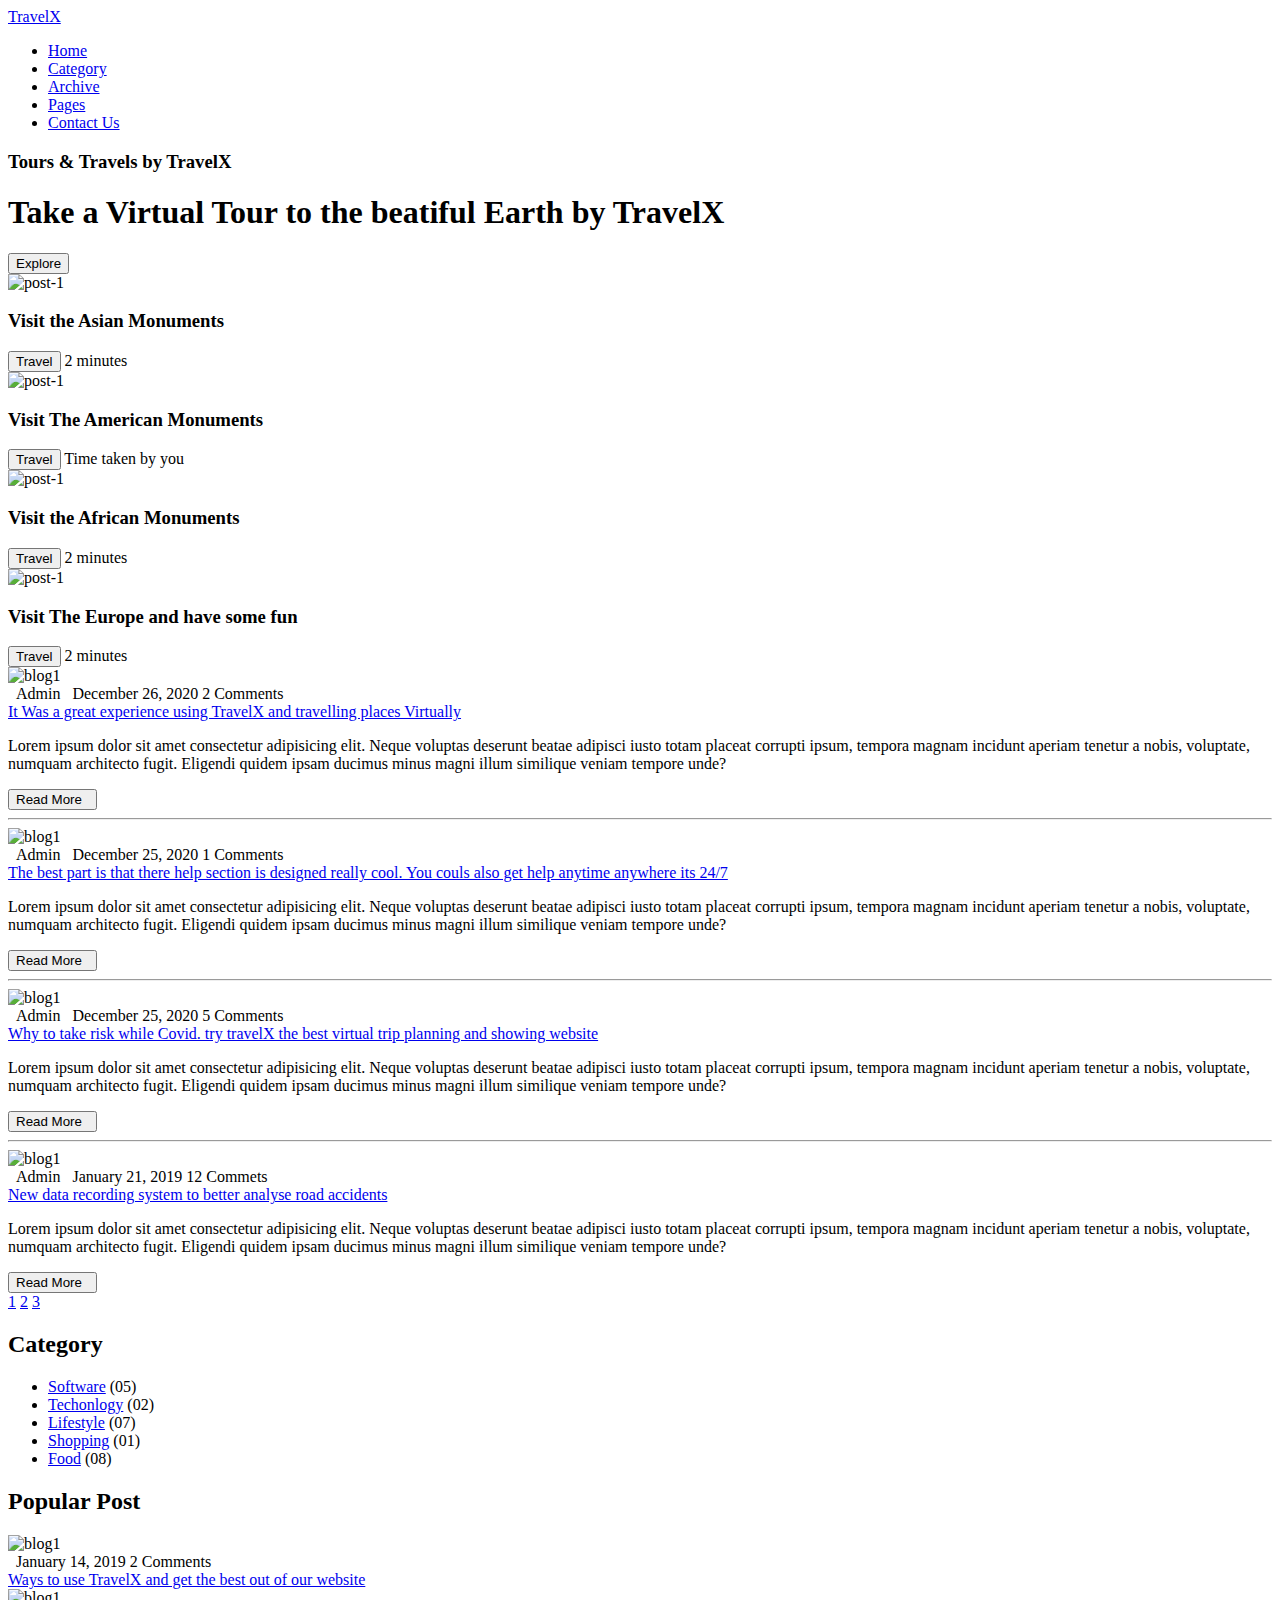
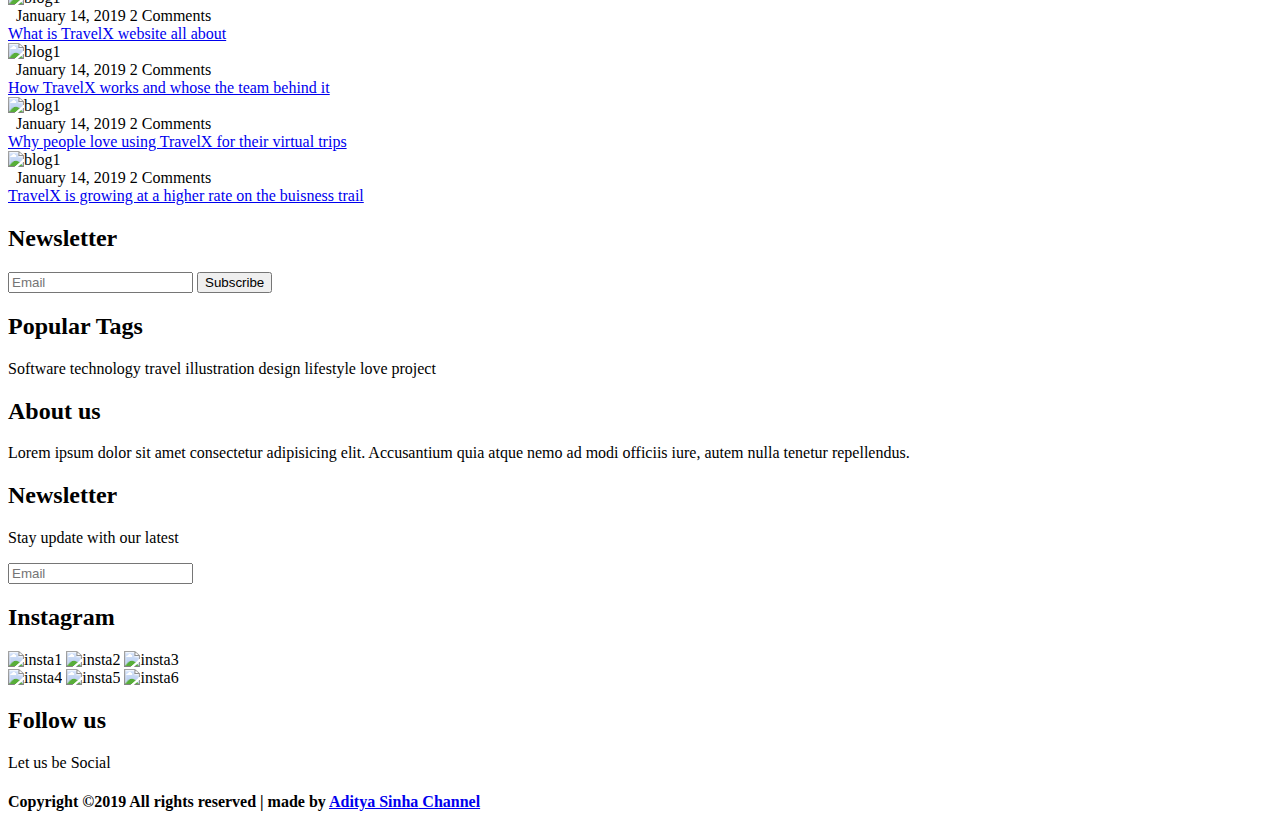
==== The Main Website Code/Index.html @ e34a30a0 "Add files via upload" ====
<!DOCTYPE html>
<html lang="en">

<head>
    <meta charset="UTF-8">
    <meta name="viewport" content="width=device-width, initial-scale=1.0">
    <meta http-equiv="X-UA-Compatible" content="ie=edge">
    <title>Blooger</title>

    <!-- Font Awesome Icons -->
    <link rel="stylesheet" href="./css/all.css">


    <!-- --------- Owl-Carousel ------------------->
    <link rel="stylesheet" href="./css/owl.carousel.min.css">
    <link rel="stylesheet" href="./css/owl.theme.default.min.css">

    <!-- ------------ AOS Library ------------------------- -->
    <link rel="stylesheet" href="./css/aos.css">

    <!-- Custom Style   -->
    <link rel="stylesheet" href="./css/Style.css">

    <link href="https://fonts.googleapis.com/css?family=Lato:100,100i,300,300i,400,400i,700,700i,900,900i"
        rel="stylesheet">

</head>

<body>

    <!-- ----------------------------  Navigation ---------------------------------------------- -->

    <nav class="nav">
        <div class="nav-menu flex-row">
            <div class="nav-brand">
                <a href="#" class="text-gray">TravelX</a>
            </div>
            <div class="toggle-collapse">
                <div class="toggle-icons">
                    <i class="fas fa-bars"></i>
                </div>
            </div>
            <div>
                <ul class="nav-items">
                    <li class="nav-link">
                        <a href="#">Home</a>
                    </li>
                    <li class="nav-link">
                        <a href="#">Category</a>
                    </li>
                    <li class="nav-link">
                        <a href="#">Archive</a>
                    </li>
                    <li class="nav-link">
                        <a href="#">Pages</a>
                    </li>
                    <li class="nav-link">
                        <a href="#">Contact Us</a>
                    </li>
                </ul>
            </div>
            <div class="social text-gray">
                <a href="#"><i class="fab fa-facebook-f"></i></a>
                <a href="https://www.instagram.com/aditya_sinha0308/"><i class="fab fa-instagram"></i></a>
                <a href="https://twitter.com/AdityaS58421592"><i class="fab fa-twitter"></i></a>
                <a href="https://www.youtube.com/channel/UCzC9aDZTnLeh2zcuNxh9aSA?view_as=subscriber"><i
                        class="fab fa-youtube"></i></a>
            </div>
        </div>
    </nav>

    <!-- ------------x---------------  Navigation --------------------------x------------------- -->

    <!----------------------------- Main Site Section ------------------------------>

    <main>

        <!------------------------ Site Title ---------------------->

        <section class="site-title">
            <div class="site-background" data-aos="fade-up" data-aos-delay="100">
                <h3>Tours & Travels by TravelX</h3>
                <h1>Take a Virtual Tour to the beatiful Earth by TravelX</h1>
                <button class="btn">Explore</button>
            </div>
        </section>

        <!------------x----------- Site Title ----------x----------->

        <!-- --------------------- Blog Carousel ----------------- -->

        <section>
            <div class="blog">
                <div class="container">
                    <div class="owl-carousel owl-theme blog-post">
                        <div class="blog-content" data-aos="fade-right" data-aos-delay="200">
                            <img src="./assets/bg-1-.png" alt="post-1">
                            <div class="blog-title">
                                <h3>Visit the Asian Monuments</h3>
                                <button class="btn btn-blog">Travel</button>
                                <span>2 minutes</span>
                            </div>
                        </div>
                        <div class="blog-content" data-aos="fade-in" data-aos-delay="200">
                            <img src="./assets/statue.jpg" alt="post-1">
                            <div class="blog-title">
                                <h3>Visit The American Monuments</h3>
                                <button class="btn btn-blog">Travel</button>
                                <span>Time taken by you</span>
                            </div>
                        </div>
                        <div class="blog-content" data-aos="fade-left" data-aos-delay="200">
                            <img src="./assets/shutterstock_654844426.jpg" alt="post-1">
                            <div class="blog-title">
                                <h3>Visit the African Monuments</h3>
                                <button class="btn btn-blog">Travel</button>
                                <span>2 minutes</span>
                            </div>
                        </div>
                        <div class="blog-content" data-aos="fade-right" data-aos-delay="200">
                            <img src="./assets/Blog-post/post-5.png" alt="post-1">
                            <div class="blog-title">
                                <h3>Visit The Europe and have some fun</h3>
                                <button class="btn btn-blog">Travel</button>
                                <span>2 minutes</span>
                            </div>
                        </div>
                    </div>
                    <div class="owl-navigation">
                        <span class="owl-nav-prev"><i class="fas fa-long-arrow-alt-left"></i></span>
                        <span class="owl-nav-next"><i class="fas fa-long-arrow-alt-right"></i></span>
                    </div>
                </div>
            </div>
        </section>


        <div class="alan-btn">
            <script type="text/javascript" src="https://studio.alan.app/web/lib/alan_lib.js"></script>
            <script>
                var alanBtnInstance = alanBtn({
                    key: "6edb77222a2342c2bd0f7773d786d39a2e956eca572e1d8b807a3e2338fdd0dc/stage",
                    onCommand: function (commandData) {
                        if (commandData.command === "go:back") {
                            //call client code that will react on the received command
                        }
                    },
                    rootEl: document.getElementById("alan-btn"),
                });
            </script>
        </div>

        <!-- ----------x---------- Blog Carousel --------x-------- -->

        <!-- ---------------------- Site Content -------------------------->

        <section class="container">
            <div class="site-content">
                <div class="posts">
                    <div class="post-content" data-aos="zoom-in" data-aos-delay="200">
                        <div class="post-image">
                            <div>
                                <img src="./assets/Blog-post/blog1.png" class="img" alt="blog1">
                            </div>
                            <div class="post-info flex-row">
                                <span><i class="fas fa-user text-gray"></i>&nbsp;&nbsp;Admin</span>
                                <span><i class="fas fa-calendar-alt text-gray"></i>&nbsp;&nbsp;December 26, 2020</span>
                                <span>2 Comments</span>
                            </div>
                        </div>
                        <div class="post-title">
                            <a href="#">It Was a great experience using TravelX and travelling places Virtually
                            </a>
                            <p>Lorem ipsum dolor sit amet consectetur adipisicing elit. Neque voluptas deserunt beatae
                                adipisci iusto totam placeat corrupti ipsum, tempora magnam incidunt aperiam tenetur a
                                nobis, voluptate, numquam architecto fugit. Eligendi quidem ipsam ducimus minus magni
                                illum similique veniam tempore unde?
                            </p>
                            <button class="btn post-btn">Read More &nbsp; <i class="fas fa-arrow-right"></i></button>
                        </div>
                    </div>
                    <hr>
                    <div class="post-content" data-aos="zoom-in" data-aos-delay="200">
                        <div class="post-image">
                            <div>
                                <img src="./assets/Blog-post/blog2.png" class="img" alt="blog1">
                            </div>
                            <div class="post-info flex-row">
                                <span><i class="fas fa-user text-gray"></i>&nbsp;&nbsp;Admin</span>
                                <span><i class="fas fa-calendar-alt text-gray"></i>&nbsp;&nbsp;December 25, 2020</span>
                                <span>1 Comments</span>
                            </div>
                        </div>
                        <div class="post-title">
                            <a href="#">The best part is that there help section is designed really cool. You couls also
                                get help anytime anywhere its 24/7</a>
                            <p>Lorem ipsum dolor sit amet consectetur adipisicing elit. Neque voluptas deserunt beatae
                                adipisci iusto totam placeat corrupti ipsum, tempora magnam incidunt aperiam tenetur a
                                nobis, voluptate, numquam architecto fugit. Eligendi quidem ipsam ducimus minus magni
                                illum similique veniam tempore unde?
                            </p>
                            <button class="btn post-btn">Read More &nbsp; <i class="fas fa-arrow-right"></i></button>
                        </div>
                    </div>
                    <hr>
                    <div class="post-content" data-aos="zoom-in" data-aos-delay="200">
                        <div class="post-image">
                            <div>
                                <img src="./assets/Blog-post/blog3.png" class="img" alt="blog1">
                            </div>
                            <div class="post-info flex-row">
                                <span><i class="fas fa-user text-gray"></i>&nbsp;&nbsp;Admin</span>
                                <span><i class="fas fa-calendar-alt text-gray"></i>&nbsp;&nbsp;December 25, 2020</span>
                                <span>5 Comments</span>
                            </div>
                        </div>
                        <div class="post-title">
                            <a href="#">Why to take risk while Covid. try travelX the best virtual trip planning and
                                showing website</a>
                            <p>Lorem ipsum dolor sit amet consectetur adipisicing elit. Neque voluptas deserunt beatae
                                adipisci iusto totam placeat corrupti ipsum, tempora magnam incidunt aperiam tenetur a
                                nobis, voluptate, numquam architecto fugit. Eligendi quidem ipsam ducimus minus magni
                                illum similique veniam tempore unde?
                            </p>
                            <button class="btn post-btn">Read More &nbsp; <i class="fas fa-arrow-right"></i></button>
                        </div>
                    </div>
                    <hr>
                    <div class="post-content" data-aos="zoom-in" data-aos-delay="200">
                        <div class="post-image">
                            <div>
                                <img src="./assets/Blog-post/blog4.png" class="img" alt="blog1">
                            </div>
                            <div class="post-info flex-row">
                                <span><i class="fas fa-user text-gray"></i>&nbsp;&nbsp;Admin</span>
                                <span><i class="fas fa-calendar-alt text-gray"></i>&nbsp;&nbsp;January 21, 2019</span>
                                <span>12 Commets</span>
                            </div>
                        </div>
                        <div class="post-title">
                            <a href="#">New data recording system to better analyse road accidents</a>
                            <p>Lorem ipsum dolor sit amet consectetur adipisicing elit. Neque voluptas deserunt beatae
                                adipisci iusto totam placeat corrupti ipsum, tempora magnam incidunt aperiam tenetur a
                                nobis, voluptate, numquam architecto fugit. Eligendi quidem ipsam ducimus minus magni
                                illum similique veniam tempore unde?
                            </p>
                            <button class="btn post-btn">Read More &nbsp; <i class="fas fa-arrow-right"></i></button>
                        </div>
                    </div>
                    <div class="pagination flex-row">
                        <a href="#"><i class="fas fa-chevron-left"></i></a>
                        <a href="#" class="pages">1</a>
                        <a href="#" class="pages">2</a>
                        <a href="#" class="pages">3</a>
                        <a href="#"><i class="fas fa-chevron-right"></i></a>
                    </div>
                </div>
                <aside class="sidebar">
                    <div class="category">
                        <h2>Category</h2>
                        <ul class="category-list">
                            <li class="list-items" data-aos="fade-left" data-aos-delay="100">
                                <a href="#">Software</a>
                                <span>(05)</span>
                            </li>
                            <li class="list-items" data-aos="fade-left" data-aos-delay="200">
                                <a href="#">Techonlogy</a>
                                <span>(02)</span>
                            </li>
                            <li class="list-items" data-aos="fade-left" data-aos-delay="300">
                                <a href="#">Lifestyle</a>
                                <span>(07)</span>
                            </li>
                            <li class="list-items" data-aos="fade-left" data-aos-delay="400">
                                <a href="#">Shopping</a>
                                <span>(01)</span>
                            </li>
                            <li class="list-items" data-aos="fade-left" data-aos-delay="500">
                                <a href="#">Food</a>
                                <span>(08)</span>
                            </li>
                        </ul>
                    </div>
                    <div class="popular-post">
                        <h2>Popular Post</h2>
                        <div class="post-content" data-aos="flip-up" data-aos-delay="200">
                            <div class="post-image">
                                <div>
                                    <img src="./assets/image.jpg" class="img" alt="blog1">
                                </div>
                                <div class="post-info flex-row">
                                    <span><i class="fas fa-calendar-alt text-gray"></i>&nbsp;&nbsp;January 14,
                                        2019</span>
                                    <span>2 Comments</span>
                                </div>
                            </div>
                            <div class="post-title">
                                <a href="#">Ways to use TravelX and get the best out of our website</a>
                            </div>
                        </div>
                        <div class="post-content" data-aos="flip-up" data-aos-delay="300">
                            <div class="post-image">
                                <div>
                                    <img src="./assets/popular-post/m-blog-2.jpg" class="img" alt="blog1">
                                </div>
                                <div class="post-info flex-row">
                                    <span><i class="fas fa-calendar-alt text-gray"></i>&nbsp;&nbsp;January 14,
                                        2019</span>
                                    <span>2 Comments</span>
                                </div>
                            </div>
                            <div class="post-title">
                                <a href="#">What is TravelX website all about</a>
                            </div>
                        </div>
                        <div class="post-content" data-aos="flip-up" data-aos-delay="400">
                            <div class="post-image">
                                <div>
                                    <img src="./assets/teamwork-quotes.png" class="img" alt="blog1">
                                </div>
                                <div class="post-info flex-row">
                                    <span><i class="fas fa-calendar-alt text-gray"></i>&nbsp;&nbsp;January 14,
                                        2019</span>
                                    <span>2 Comments</span>
                                </div>
                            </div>
                            <div class="post-title">
                                <a href="#">How TravelX works and whose the team behind it</a>
                            </div>
                        </div>
                        <div class="post-content" data-aos="flip-up" data-aos-delay="500">
                            <div class="post-image">
                                <div>
                                    <img src="./assets/popular-post/m-blog-4.jpg" class="img" alt="blog1">
                                </div>
                                <div class="post-info flex-row">
                                    <span><i class="fas fa-calendar-alt text-gray"></i>&nbsp;&nbsp;January 14,
                                        2019</span>
                                    <span>2 Comments</span>
                                </div>
                            </div>
                            <div class="post-title">
                                <a href="#">Why people love using TravelX for their virtual trips</a>
                            </div>
                        </div>
                        <div class="post-content" data-aos="flip-up" data-aos-delay="600">
                            <div class="post-image">
                                <div>
                                    <img src="./assets/depositphotos_110753918-stock-illustration-market-business-concept-banner.jpg"
                                        class="img" alt="blog1">
                                </div>
                                <div class="post-info flex-row">
                                    <span><i class="fas fa-calendar-alt text-gray"></i>&nbsp;&nbsp;January 14,
                                        2019</span>
                                    <span>2 Comments</span>
                                </div>
                            </div>
                            <div class="post-title">
                                <a href="#">TravelX is growing at a higher rate on the buisness trail</a>
                            </div>
                        </div>
                    </div>
                    <div class="newsletter" data-aos="fade-up" data-aos-delay="300">
                        <h2>Newsletter</h2>
                        <div class="form-element">
                            <input type="text" class="input-element" placeholder="Email">
                            <button class="btn form-btn">Subscribe</button>
                        </div>
                    </div>
                    <div class="popular-tags">
                        <h2>Popular Tags</h2>
                        <div class="tags flex-row">
                            <span class="tag" data-aos="flip-up" data-aos-delay="100">Software</span>
                            <span class="tag" data-aos="flip-up" data-aos-delay="200">technology</span>
                            <span class="tag" data-aos="flip-up" data-aos-delay="300">travel</span>
                            <span class="tag" data-aos="flip-up" data-aos-delay="400">illustration</span>
                            <span class="tag" data-aos="flip-up" data-aos-delay="500">design</span>
                            <span class="tag" data-aos="flip-up" data-aos-delay="600">lifestyle</span>
                            <span class="tag" data-aos="flip-up" data-aos-delay="700">love</span>
                            <span class="tag" data-aos="flip-up" data-aos-delay="800">project</span>
                        </div>
                    </div>
                </aside>
            </div>

            <script>(function (w, d) { w.CollectId = "5fc4dc2486ce3e78027d1c67"; var h = d.head || d.getElementsByTagName("head")[0]; var s = d.createElement("script"); s.setAttribute("type", "text/javascript"); s.async = true; s.setAttribute("src", "https://collectcdn.com/launcher.js"); h.appendChild(s); })(window, document);</script>
        </section>

        <!-- -----------x---------- Site Content -------------x------------>

    </main>

    <!---------------x------------- Main Site Section ---------------x-------------->


    <!-- --------------------------- Footer ---------------------------------------- -->

    <footer class="footer">
        <div class="container">
            <div class="about-us" data-aos="fade-right" data-aos-delay="200">
                <h2>About us</h2>
                <p>Lorem ipsum dolor sit amet consectetur adipisicing elit. Accusantium quia atque nemo ad modi officiis
                    iure, autem nulla tenetur repellendus.</p>
            </div>
            <div class="newsletter" data-aos="fade-right" data-aos-delay="200">
                <h2>Newsletter</h2>
                <p>Stay update with our latest</p>
                <div class="form-element">
                    <input type="text" placeholder="Email"><span><i class="fas fa-chevron-right"></i></span>
                </div>
            </div>
            <div class="instagram" data-aos="fade-left" data-aos-delay="200">
                <h2>Instagram</h2>
                <div class="flex-row">
                    <img src="./assets/instagram/thumb-card3.png" alt="insta1">
                    <img src="./assets/instagram/thumb-card4.png" alt="insta2">
                    <img src="./assets/instagram/thumb-card5.png" alt="insta3">
                </div>
                <div class="flex-row">
                    <img src="./assets/instagram/thumb-card6.png" alt="insta4">
                    <img src="./assets/instagram/thumb-card7.png" alt="insta5">
                    <img src="./assets/instagram/thumb-card8.png" alt="insta6">
                </div>
            </div>
            <div class="follow" data-aos="fade-left" data-aos-delay="200">
                <h2>Follow us</h2>
                <p>Let us be Social</p>
                <div>
                    <i class="fab fa-facebook-f"></i>
                    <i class="fab fa-twitter"></i>
                    <i class="fab fa-instagram"></i>
                    <i class="fab fa-youtube"></i>
                </div>
            </div>
        </div>
        <div class="rights flex-row">
            <h4 class="text-gray">
                Copyright ©2019 All rights reserved | made by
                <a href="www.youtube.com/c/dailytuition" target="_black">Aditya Sinha<i class="fab fa-youtube"></i>
                    Channel</a>
            </h4>
        </div>
        <div class="move-up">
            <span><i class="fas fa-arrow-circle-up fa-2x"></i></span>
        </div>
    </footer>

    <!-- -------------x------------- Footer --------------------x------------------- -->

    <!-- Jquery Library file -->
    <script src="./js/Jquery3.4.1.min.js"></script>

    <!-- --------- Owl-Carousel js ------------------->
    <script src="./js/owl.carousel.min.js"></script>

    <!-- ------------ AOS js Library  ------------------------- -->
    <script src="./js/aos.js"></script>

    <!-- Custom Javascript file -->
    <script src="./js/main.js"></script>
</body>

</html>
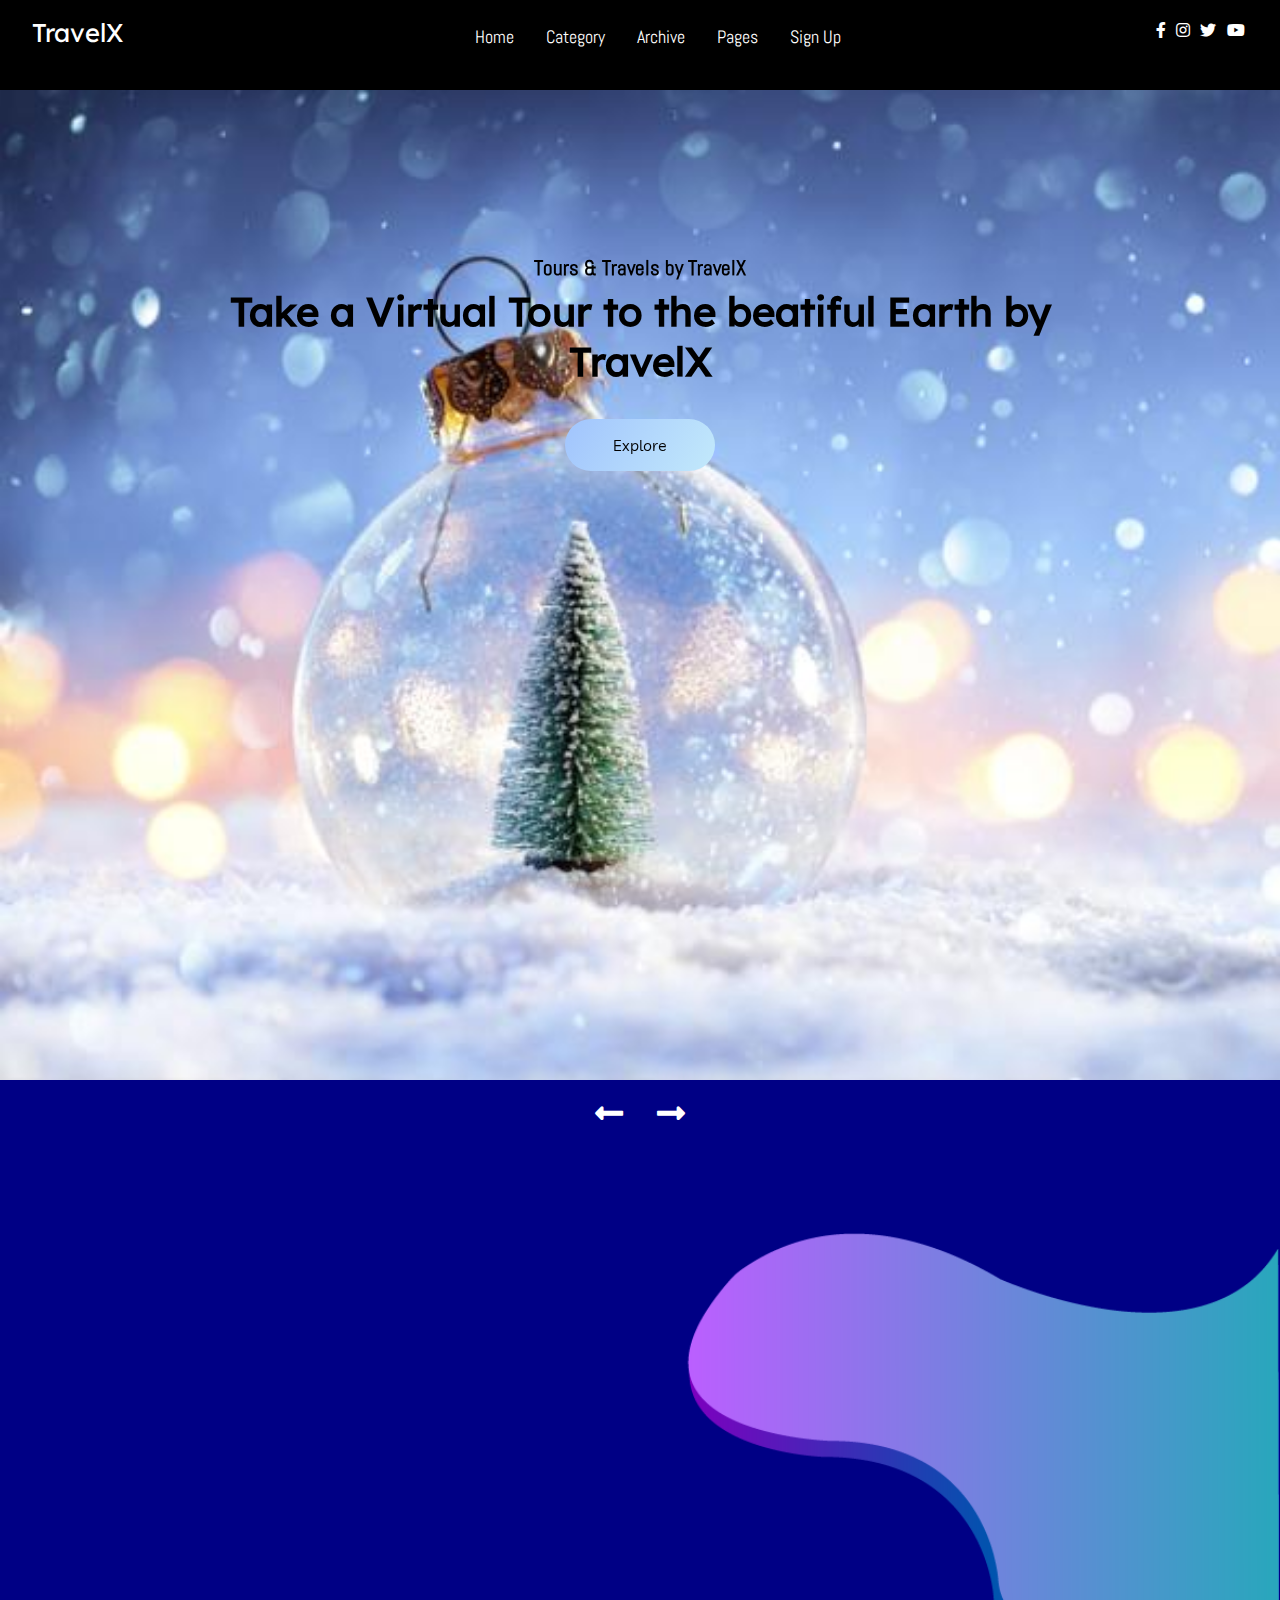
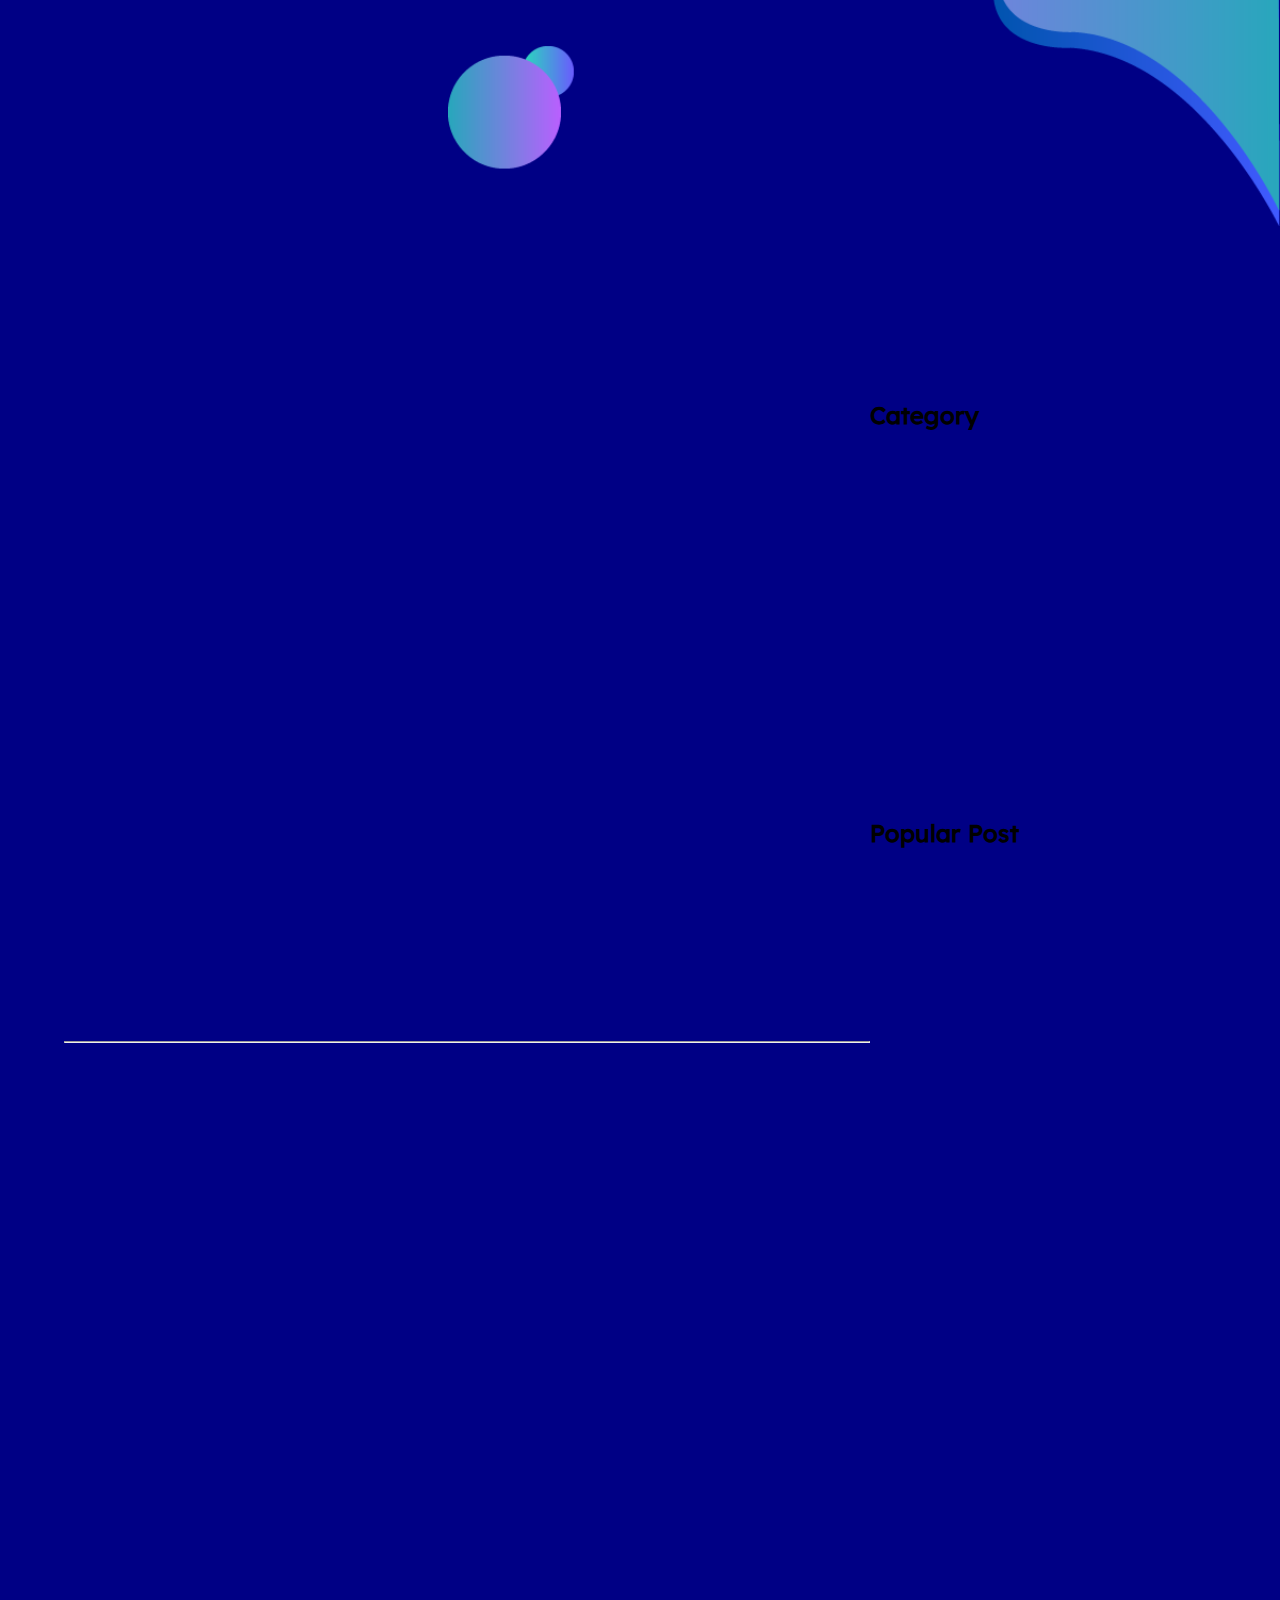
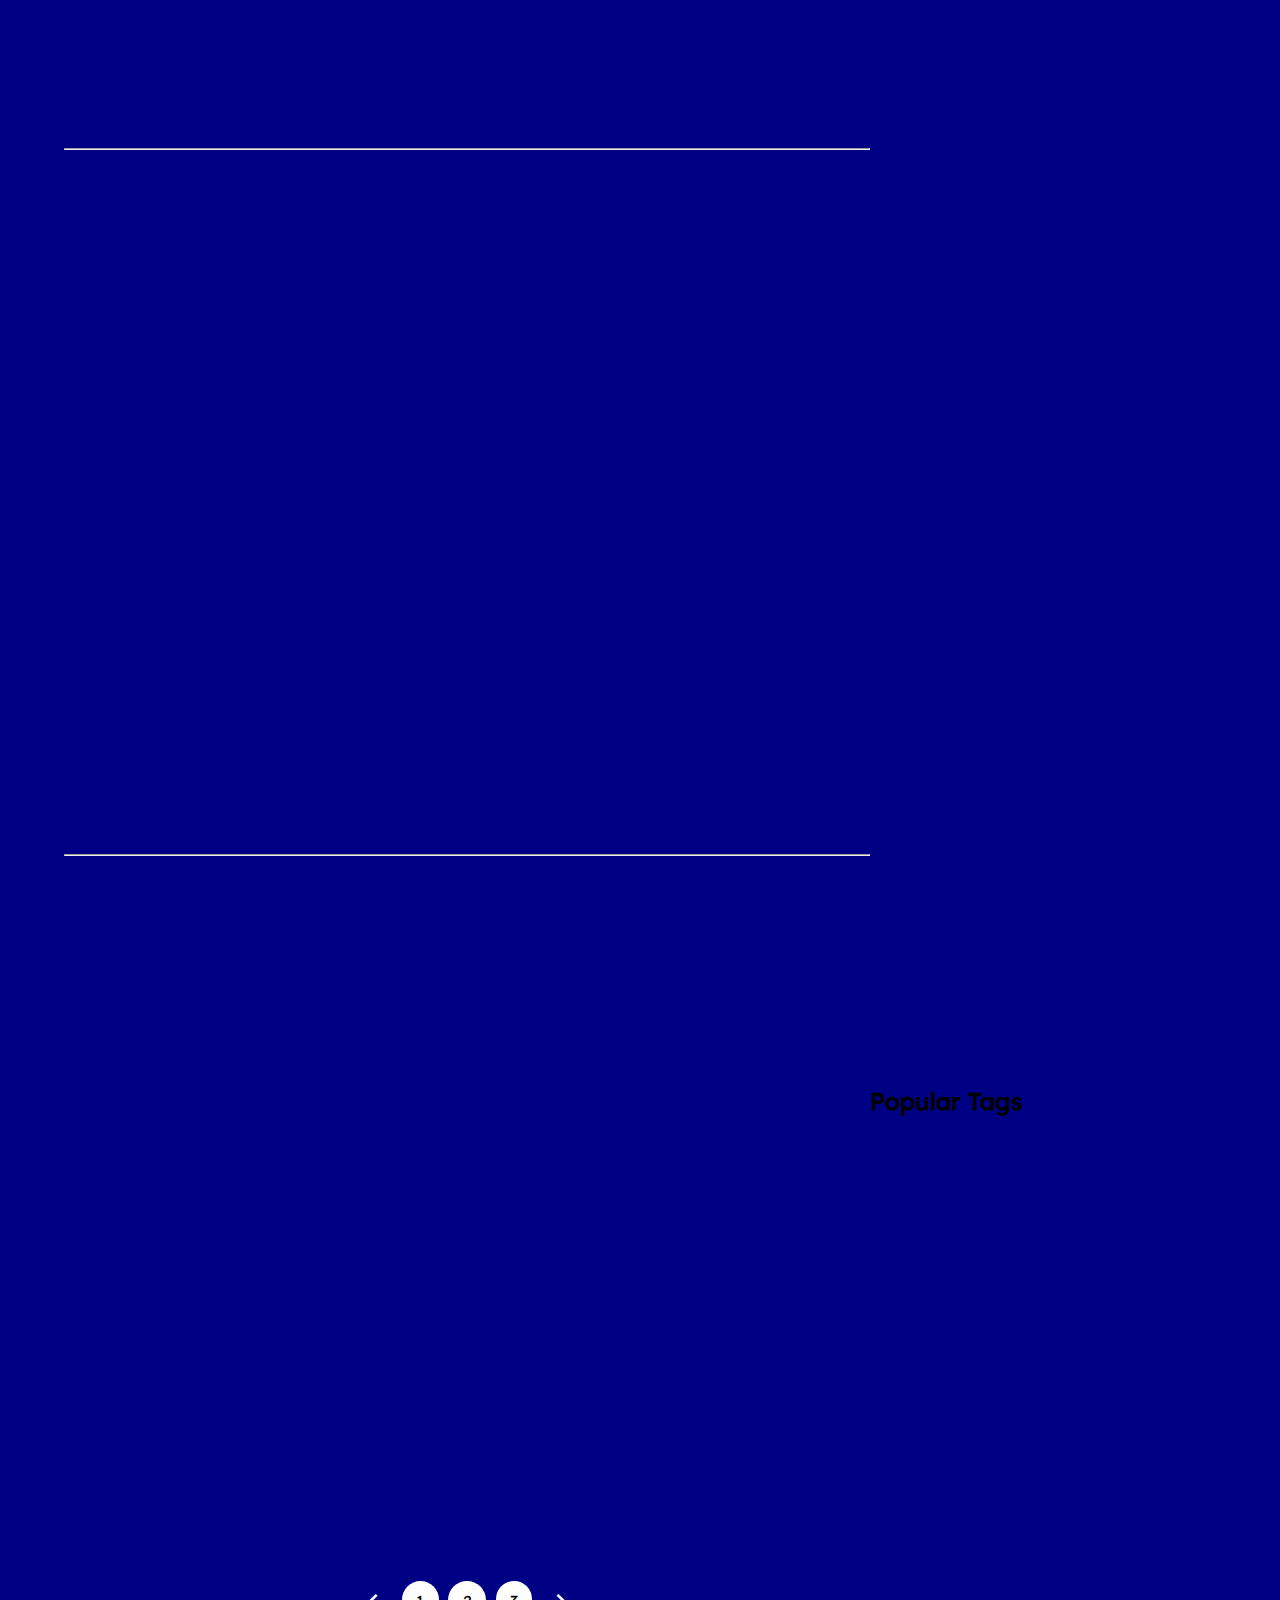
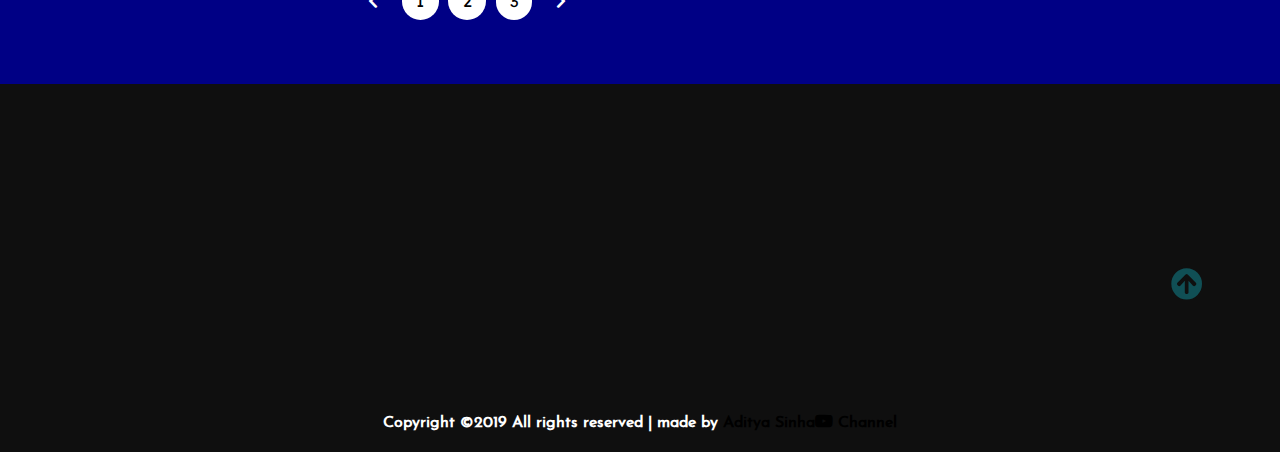
==== commit a681246a: "Add files via upload" ====
--- a/The Main Website Code/Index.html
+++ b/The Main Website Code/Index.html
@@ -55,7 +55,7 @@
                         <a href="#">Pages</a>
                     </li>
                     <li class="nav-link">
-                        <a href="#">Contact Us</a>
+                        <a href="https://travel-x-signup.netlify.app">Sign Up</a>
                     </li>
                 </ul>
             </div>
@@ -80,7 +80,7 @@
         <section class="site-title">
             <div class="site-background" data-aos="fade-up" data-aos-delay="100">
                 <h3>Tours & Travels by TravelX</h3>
-                <h1>Take a Virtual Tour to the beatiful Earth by TravelX</h1>
+                <h1>Take a Virtual Tour to the beatiful Earth by </br>TravelX</h1>
                 <button class="btn">Explore</button>
             </div>
         </section>
@@ -97,7 +97,8 @@
                             <img src="./assets/bg-1-.png" alt="post-1">
                             <div class="blog-title">
                                 <h3>Visit the Asian Monuments</h3>
-                                <button class="btn btn-blog">Travel</button>
+                                <button class="btn btn-blog"><a
+                                        href="https://poly.google.com/view/2pD-i5zhebx">Travel</a></button>
                                 <span>2 minutes</span>
                             </div>
                         </div>
@@ -105,7 +106,8 @@
                             <img src="./assets/statue.jpg" alt="post-1">
                             <div class="blog-title">
                                 <h3>Visit The American Monuments</h3>
-                                <button class="btn btn-blog">Travel</button>
+                                <button class="btn btn-blog"><a
+                                        href="https://poly.google.com/view/bYJhMZmuSsC">Travel</a></button>
                                 <span>Time taken by you</span>
                             </div>
                         </div>
@@ -113,7 +115,8 @@
                             <img src="./assets/shutterstock_654844426.jpg" alt="post-1">
                             <div class="blog-title">
                                 <h3>Visit the African Monuments</h3>
-                                <button class="btn btn-blog">Travel</button>
+                                <button class="btn btn-blog"><a
+                                        href="https://poly.google.com/view/0iZJJH2TfVP">Travel</a></button>
                                 <span>2 minutes</span>
                             </div>
                         </div>
@@ -121,7 +124,8 @@
                             <img src="./assets/Blog-post/post-5.png" alt="post-1">
                             <div class="blog-title">
                                 <h3>Visit The Europe and have some fun</h3>
-                                <button class="btn btn-blog">Travel</button>
+                                <button class="btn btn-blog"><a
+                                        href="https://poly.google.com/view/bdhfH59jOAS">Travel</a></button>
                                 <span>2 minutes</span>
                             </div>
                         </div>
--- a/The Main Website Code/css/Style.css
+++ b/The Main Website Code/css/Style.css
@@ -0,0 +1,584 @@
+
+@import url('../css/fonts.css');
+
+
+html, body{
+    margin: 0%;
+    box-sizing: border-box;
+    overflow-x: hidden;
+    background-image: ;
+    background-color: rgb(0, 0, 133);
+     
+}
+
+:root{
+
+    /*      Theme colors        */
+    --text-gray: #fff;
+    --text-light : whitesmoke;
+    --bg-color: #0f0f0f;
+    --white: black;
+    --midnight: #104f55;
+
+    /* gradient color   */
+    --sky: linear-gradient(120deg, #a1c4fd 0%, #c2e9fb 100%);
+
+    /*      theme font-family   */
+    --Abel: 'Abel', cursive;
+    --Anton: 'Anton', cursive;
+    --Josefin : 'Josefin', cursive;
+    --Lexend: 'Lexend', cursive;
+    --Livvic : 'Livvic', cursive;
+}
+
+
+/* ---------------- Global Classes ---------------*/
+
+a{
+    text-decoration: none;
+    color: var(--text-gray);
+}
+
+.flex-row{
+    display: flex;
+    flex-direction: row;    
+    flex-wrap: wrap;
+}
+
+ul{
+    list-style-type: none;
+}
+
+h1{
+    font-family: var(--Lexend);
+    font-size: 2.5rem;
+}
+
+h2{
+    font-family: var(--Lexend);
+}
+
+h3{
+    font-family: var(--Abel);
+    font-size: 1.3rem;
+}
+
+button.btn{
+    border: none;
+    border-radius: 2rem;
+    padding: 1rem 3rem;
+    font-size: 1rem;
+    font-family: var(--Livvic);
+    cursor: pointer;
+}
+
+span{
+    font-family: var(--Abel);
+}
+
+.container{
+    margin: 0 5vw;
+}
+
+.text-gray{
+    color: var(--text-gray);
+}
+
+p{
+    font-family: var(--Lexend);
+    color: var(--text-light);
+}
+
+/* ------x------- Global Classes -------x-------*/
+
+/* --------------- navbar ----------------- */
+
+.nav{
+    background: black;
+    padding: 0 2rem;
+    height: 0rem;
+    min-height: 10vh;
+    overflow: hidden;
+    transition: height 1s ease-in-out;
+}
+
+.nav .nav-menu{    
+    justify-content: space-between;
+}
+
+.nav .toggle-collapse{
+    position: absolute;
+    top: 0%;
+    width: 90%;
+    cursor: pointer;
+    display: none;
+}
+
+.nav .toggle-collapse .toggle-icons{
+    display: flex;
+    justify-content: flex-end;
+    padding: 1.7rem 0;
+}
+
+.nav .toggle-collapse .toggle-icons i{
+    font-size: 1.4rem;
+    color: var(--text-gray);
+}
+
+.collapse{
+    height: 30rem;
+}
+
+.nav .nav-items{
+    display: flex;
+    margin: 0;
+}
+
+.nav .nav-items .nav-link{
+    padding: 1.6rem 1rem;
+    font-size: 1.1rem;
+    position: relative;
+    font-family: var(--Abel);
+    font-size: 1.1rem;
+}
+
+.nav .nav-items .nav-link:hover{
+    background-color: var(--midnight);
+}
+
+.nav .nav-items .nav-link:hover a{
+    color: var(--white);
+}
+
+.nav .nav-brand a{
+    font-size: 1.6rem;
+    padding: 1rem 0;
+    display: block;
+    font-family: var(--Lexend);
+    font-size: 1.6rem;
+}
+
+.nav .social{
+    padding: 1.4rem 0
+}
+
+.nav .social i{
+    padding: 0 .2rem;
+}
+
+.nav .social i:hover{
+    color: #a1c4cf;
+}
+
+/* -------x------- navbar ---------x------- */
+
+
+/* ----------------- Main Content----------- */
+
+/* --------------- Site title ---------------- */
+main .site-title{
+    background: url('../assets/christmas.jpg');
+    background-size: cover;
+    height: 110vh;
+    display: flex;
+    justify-content: center;
+}
+
+main .site-title .site-background{
+    padding-top: 10rem;
+    text-align: center;
+    color: var(--white);
+}
+
+main .site-title h1, h3{
+    margin: .3rem;
+}
+
+main .site-title .btn{
+    margin: 1.8rem;
+    background: var(--sky);
+}
+
+main .site-title .btn:hover{
+    background: transparent;
+    border: 1px solid var(--white);
+    color: var(--white);
+}
+
+/* --------x------ Site title --------x------- */
+
+/* --------------- Blog Carousel ------------ */
+
+main .blog{
+    background: url('../assets/Abract01.png');
+    background-repeat: no-repeat;
+    background-position: right;
+    height: 100vh;
+    width: 100%;
+    background-size: 65%;
+}
+
+main .blog .blog-post{
+    padding-top: 6rem;
+}
+
+main .blog-post .blog-content{
+    display: flex;
+    flex-direction: column;
+    text-align: center;
+    width: 80%;
+    margin: 3rem 2rem;
+    box-shadow: 0 15px 20px rgba(0, 0, 0, 0.2);
+}
+
+main .blog-content .blog-title{
+    padding: 2rem 0;
+}
+
+main .blog-content .btn-blog{
+    padding: .7rem 2rem;
+    background: var(--sky);
+    margin: .5rem;
+}
+
+main .blog-content span{
+    display: block;
+}
+
+section .container .owl-nav{
+    position: absolute;
+    top: 0%;
+    margin: 0 auto;
+    width: 100%;
+}
+
+.owl-nav .owl-prev .owl-nav-prev,
+.owl-nav .owl-next .owl-nav-next{
+    color: var(--text-gray);
+    background: transparent;
+    font-size: 2rem;
+}
+
+.owl-theme .owl-nav [class*='owl-']:hover{
+    background: transparent;
+    color: var(--midnight);
+}
+
+.owl-theme .owl-nav [class*='owl-']{
+    outline: none;
+}
+
+
+/* -------x------- Blog Carousel -----x------ */
+
+/* ---------------- Site Content ----------------*/
+
+main .site-content{
+    display: grid;
+    grid-template-columns: 70% 30%;
+}
+
+main .post-content{
+    width: 100%;
+    
+}
+
+main .site-content .post-content > .post-image, .post-title{
+    padding: 1rem 2rem;
+    position: relative;
+}
+
+main .site-content .post-content > .post-image .post-info{
+    background: var(--sky);
+    padding: 1rem;
+    position: absolute;
+    bottom: 0%;
+    left: 20vw;
+    border-radius: 3rem;
+}
+
+main .site-content .post-content > .post-image > div{
+    overflow: hidden;
+}
+
+main .site-content .post-content > .post-image .img{
+    width: 100%;
+    transition: all 1s ease;
+}
+
+main .site-content .post-content > .post-image .img:hover{
+    transform: scale(1.3);
+}
+
+main .site-content .post-content > .post-image .post-info span{
+    margin: 0 .5rem;
+}
+
+main .post-content .post-title a{
+    font-family: var(--Anton);
+    font-size: 1.5rem;
+}
+
+.site-content .post-content .post-title .post-btn{
+    border-radius: 0;
+    padding: .7rem 1.5rem;
+    background: var(--sky);
+}
+
+.site-content .pagination{
+    justify-content: center;
+    color: var(--text-gray);
+    margin: 4rem 0;
+}
+
+.site-content .pagination a{
+    padding: .6rem .9rem;
+    border-radius: 2rem;
+    margin: 0 .3rem;
+    font-family: var(--Lexend);
+}
+
+.site-content .pagination .pages{
+    background: var(--text-gray);
+    color: var(--white);
+}
+
+/* -------x-------- Site Content --------x-------*/
+
+
+/* --------------- Sidebar ----------------------- */
+
+.site-content > .sidebar .category-list{
+    font-family: var(--Livvic);   
+}
+
+.site-content > .sidebar .category-list .list-items{
+    background: var(--sky);
+    padding: .4rem 1rem;
+    margin: .8rem 0;
+    border-radius: 3rem;
+    width: 70%;
+    display: flex;
+    justify-content: space-between;
+}
+
+.site-content > .sidebar .category-list .list-items a{
+    color:  whitesmoke;
+}
+
+.site-content .sidebar .popular-post .post-content{
+    padding: 1rem 0;
+}
+
+.site-content .sidebar .popular-post h2{
+    padding-top: 8rem;
+}
+
+.site-content .sidebar .popular-post .post-info{
+    padding: .4rem .1rem !important;
+    bottom: 0rem !important;
+    left: 1.5rem !important;
+    border-radius: 0rem !important;
+    background: white !important;
+}
+
+.site-content .sidebar .popular-post .post-title a{
+    font-size: 1rem;
+}
+
+.site-content .sidebar .newsletter{
+    padding-top: 10rem;
+}
+
+.site-content .sidebar .newsletter .form-element{
+    padding: .5rem 2rem;
+}
+
+.site-content .sidebar .newsletter .input-element{
+    width: 80%;
+    height: 1.9rem;
+    padding: .3rem .5rem;
+    font-family: var(--Lexend);
+    font-size: 1rem;
+}
+
+.site-content .sidebar .newsletter .form-btn{
+    border-radius: 0;
+    padding: .8rem 32%;
+    margin: 1rem 0;
+    background: var(--sky);
+}
+
+.site-content .sidebar .popular-tags{
+    padding: 5rem 0;
+}
+
+.site-content .sidebar .popular-tags .tags .tag{
+    background: var(--sky);
+    padding: .4rem 1rem;
+    border-radius: 3rem;
+    margin: .4rem .6rem;
+}
+
+
+/* -------x------- Sidebar -----------x----------- */
+
+/* ---------x------- Main Content -----x----- */
+
+
+/* ----------------- Footer --------------------- */
+
+footer.footer{
+    height: 100%;
+    background: var(--bg-color);
+    position: relative;
+}
+
+footer.footer .container{
+    display: grid;
+    grid-template-columns: repeat(4, 1fr);
+}
+
+footer.footer .container > div{
+    flex-grow: 1;
+    flex-basis: 0;
+    padding: 3rem .9rem;
+}
+
+footer.footer .container h2{
+    color: var(--white);
+}
+
+footer.footer .newsletter .form-element{
+    background: black;
+    display: inline-block;
+}
+
+footer.footer .newsletter .form-element input{
+    padding: .5rem .7rem;
+    border: none;
+    background: transparent;
+    color: white;
+    font-family: var(--Josefin);
+    font-size: 1rem;
+    width: 74%;
+}
+
+footer.footer .newsletter .form-element span{
+    background: var(--sky);
+    padding: .5rem .7rem;
+    cursor: pointer;
+}
+
+footer.footer .instagram div > img{
+    display: inline-block;
+    width: 25%;
+    height: 50%;
+    margin: .3rem .4rem;
+}
+
+footer.footer .follow div i{
+    color: var(--white);
+    padding: 0 .4rem;
+}
+
+footer.footer .rights{
+    justify-content: center;
+    font-family: var(--Josefin);
+}
+
+footer.footer .rights h4 a{
+    color: var(--white);
+}
+
+footer.footer .move-up{
+    position: absolute;
+    right: 6%;
+    top: 50%;
+}
+
+footer.footer .move-up span{
+    color: var(--midnight);
+}
+
+footer.footer .move-up span:hover{
+    color: var(--white);
+    cursor: pointer;
+}
+
+/* ---------x------- Footer ----------x---------- */
+
+/*              Viewport less then or equal to 1130px            */
+
+@media only screen and (max-width: 1130px){
+    .site-content .post-content > .post-image .post-info{
+        left: 2rem !important;
+        bottom: 1.2rem !important;
+        border-radius: 0% !important;
+    }
+
+    .site-content .sidebar .popular-post .post-info{
+        display: none !important;
+    }
+
+    footer.footer .container{
+        grid-template-columns: repeat(2, 1fr);
+    }
+
+}
+
+/*      x       Viewport less then or equal to 1130px    x     */
+
+
+/*              Viewport less then or equal to 750px            */
+
+@media only screen and (max-width: 750px){
+    .nav .nav-menu, .nav .nav-items{
+        flex-direction: column;
+    }
+
+    .nav .toggle-collapse{
+        display: initial;
+    }
+
+    main .site-content{
+        grid-template-columns: 100%;
+    }
+
+    footer.footer .container{
+        grid-template-columns: repeat(1, 1fr);
+    }
+
+}
+
+
+/*        x      Viewport less then or equal to 750px       x     */
+
+
+/*              Viewport less then or equal to 520px            */
+
+@media only screen and (max-width: 520px){
+    main .blog{
+        height: 125vh;
+    }
+
+    .site-content .post-content > .post-image .post-info{
+        display: none;
+    }
+
+    footer.footer .container > div{
+        padding:  1rem .9rem !important;
+    }
+
+    footer .rights{
+        padding: 0 1.4rem;
+        text-align: center;
+    }
+
+    nav .toggle-collapse{
+        width: 80% !important;
+    }
+
+}
+
+/*        x      Viewport less then or equal to 520px       x     */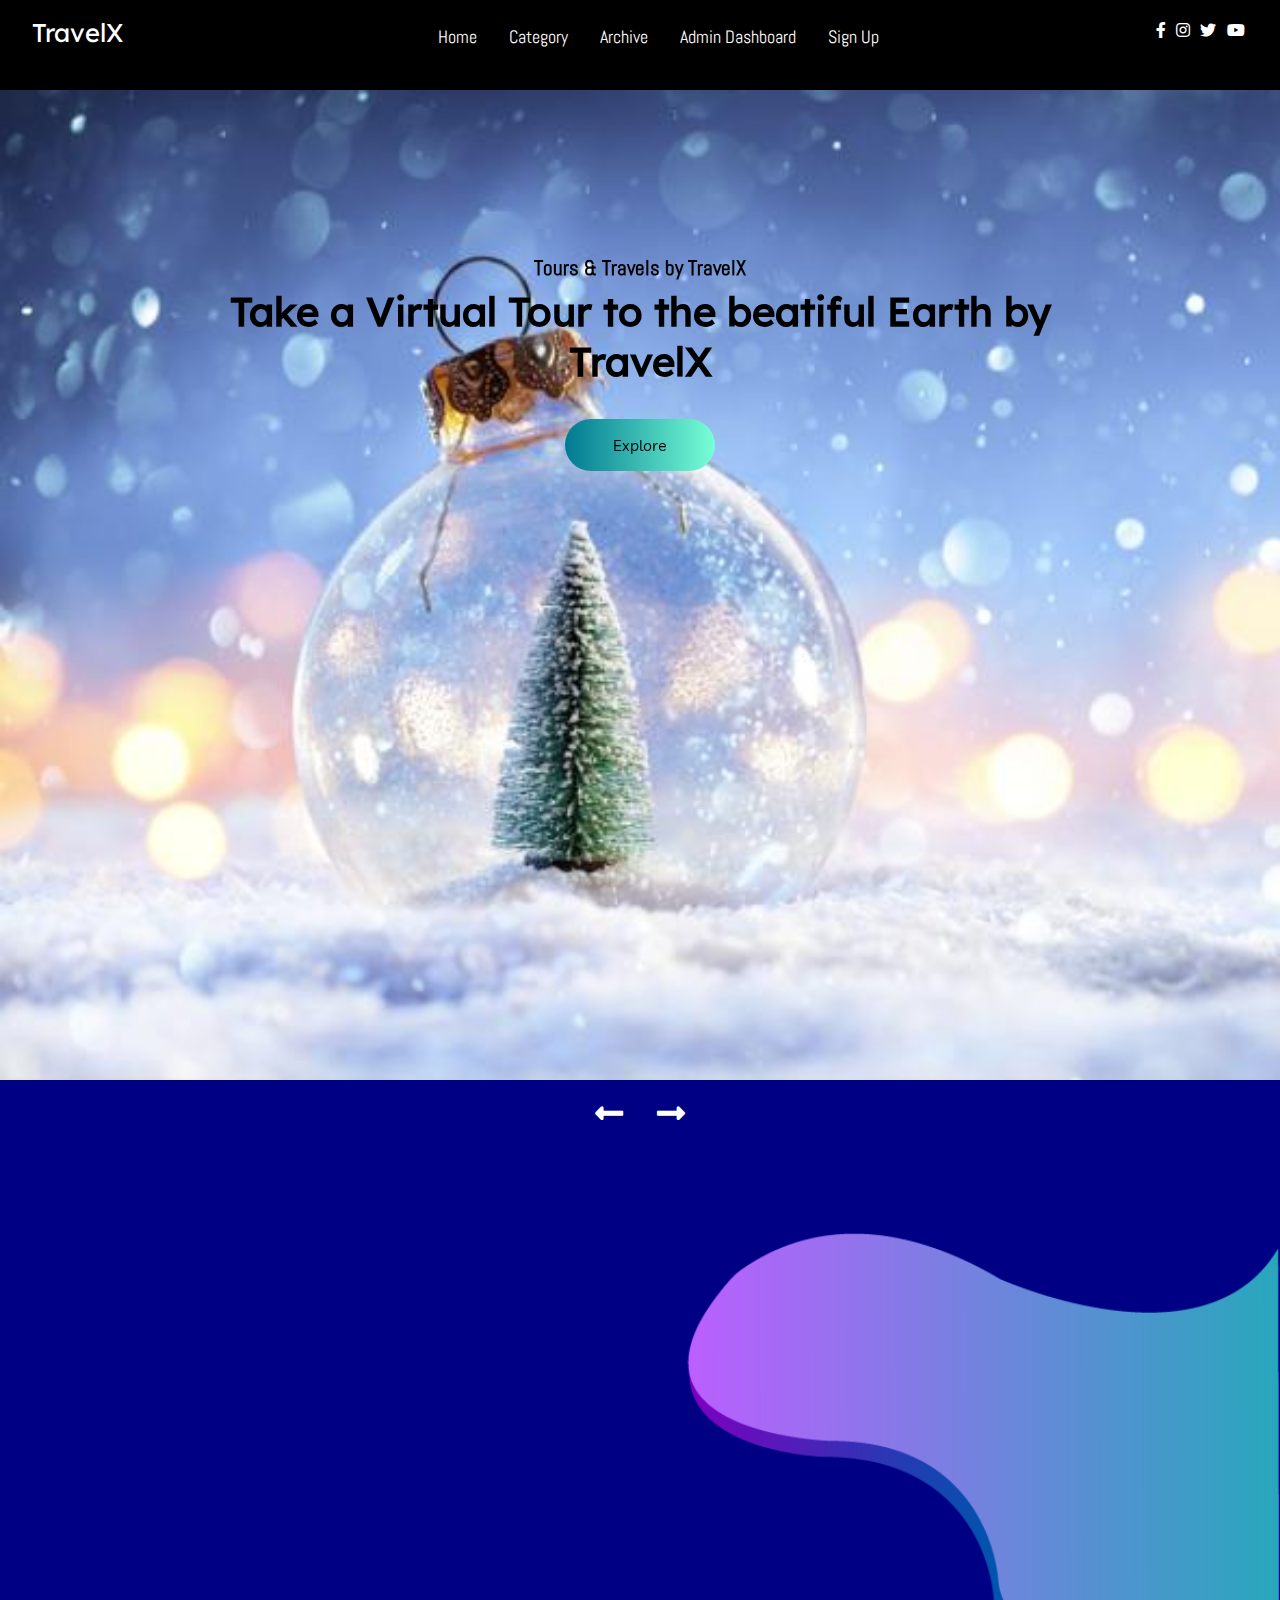
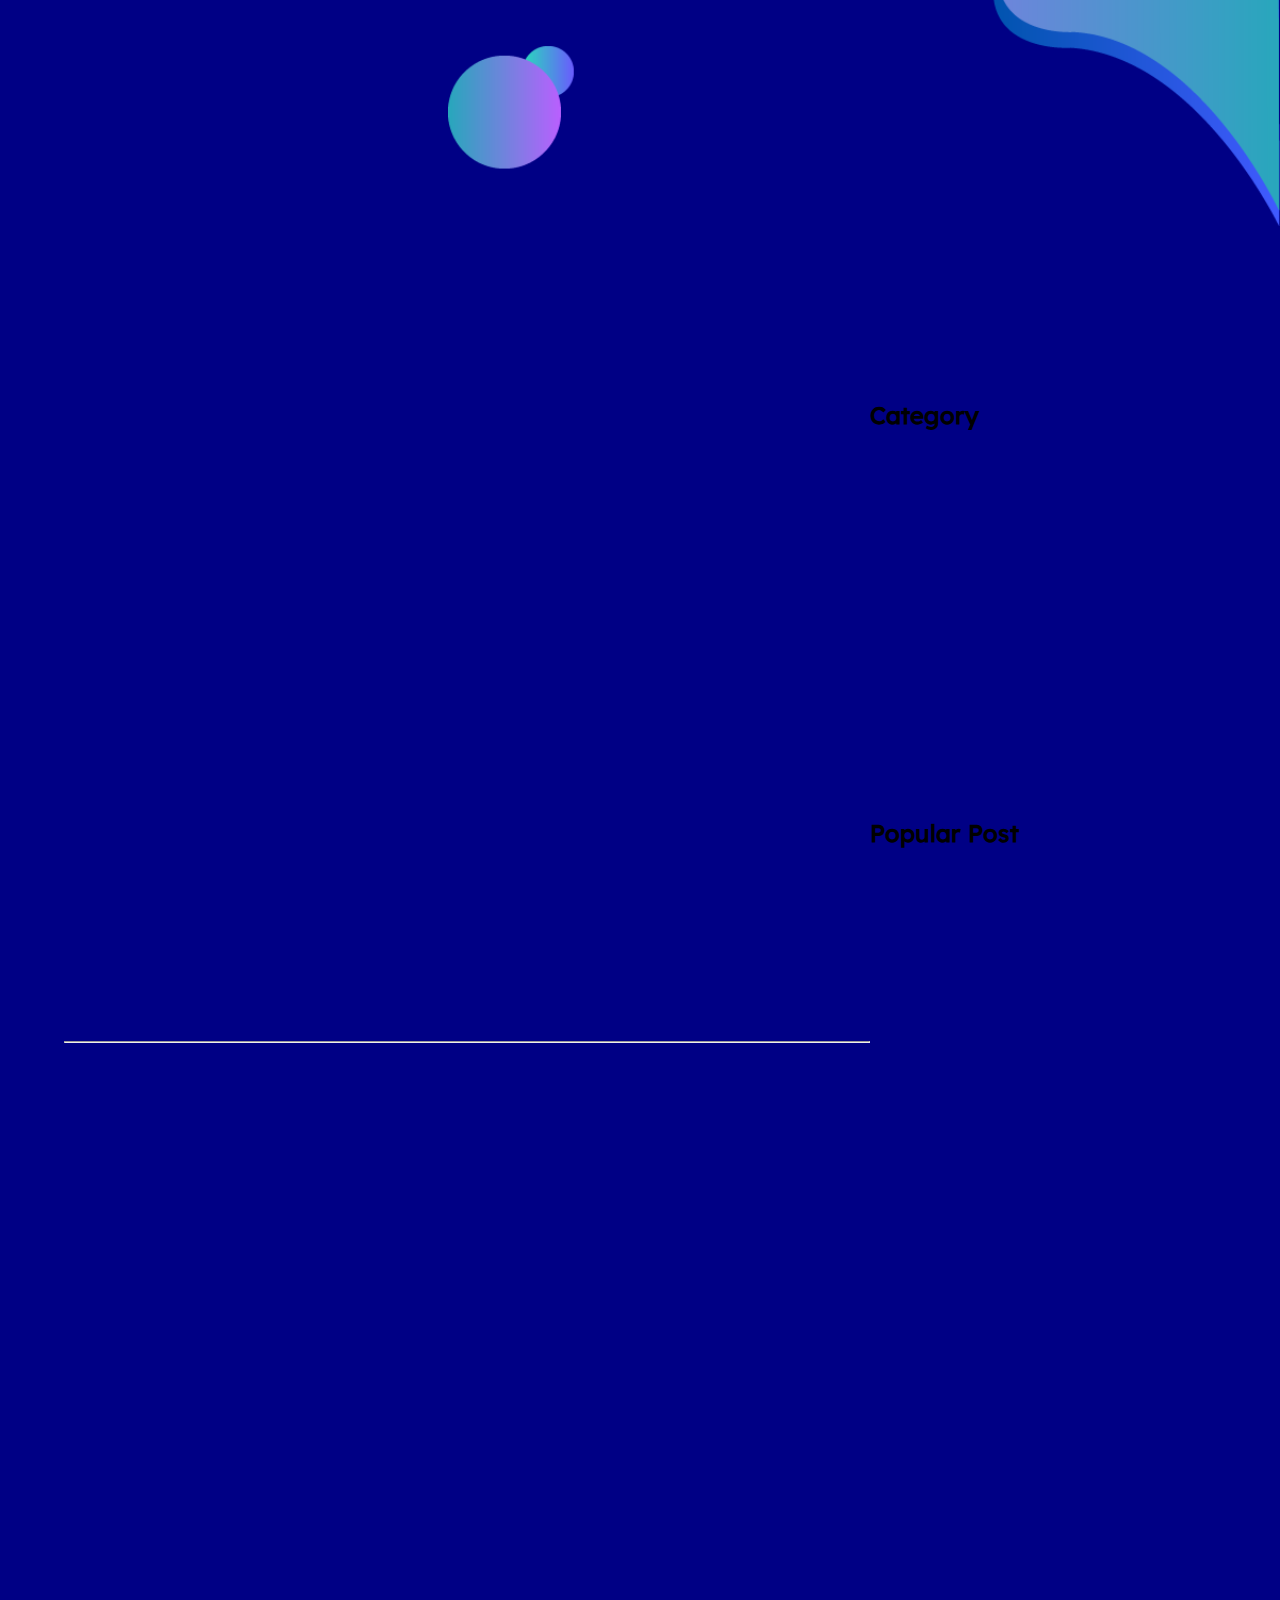
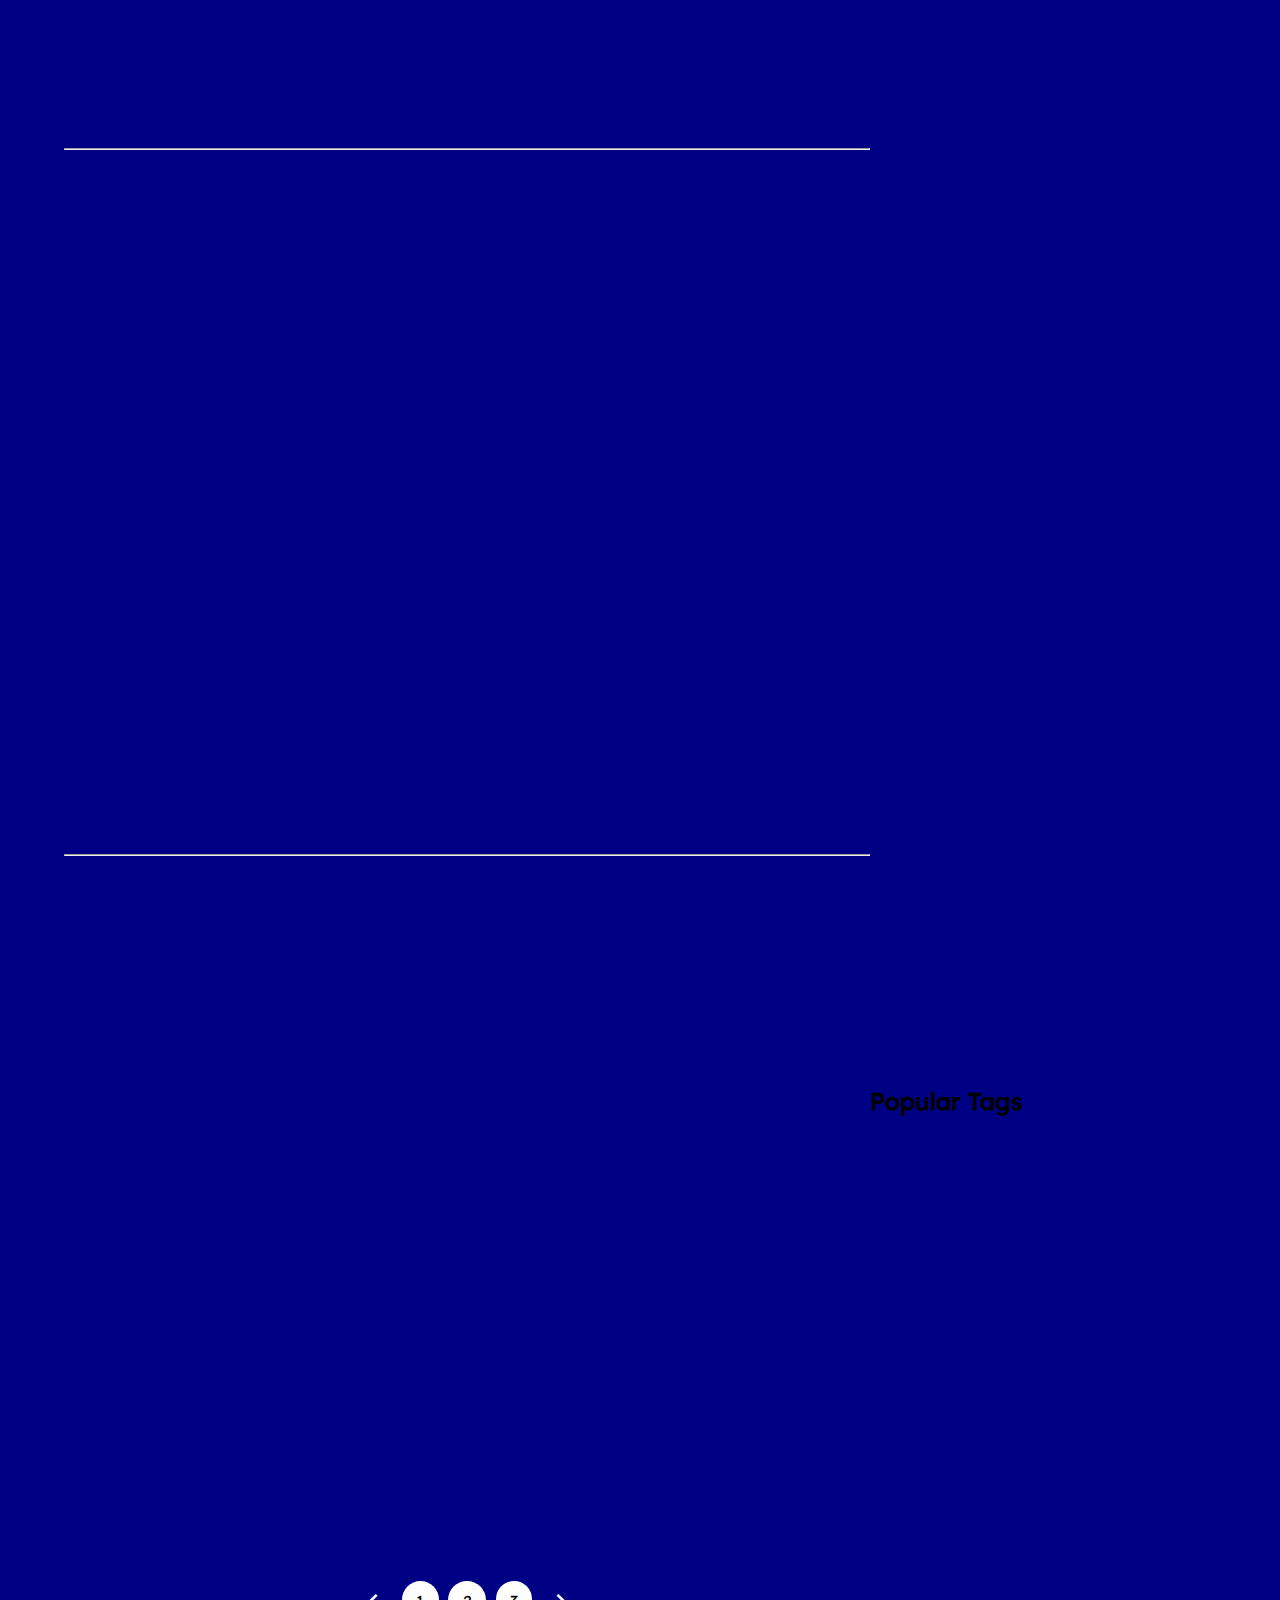
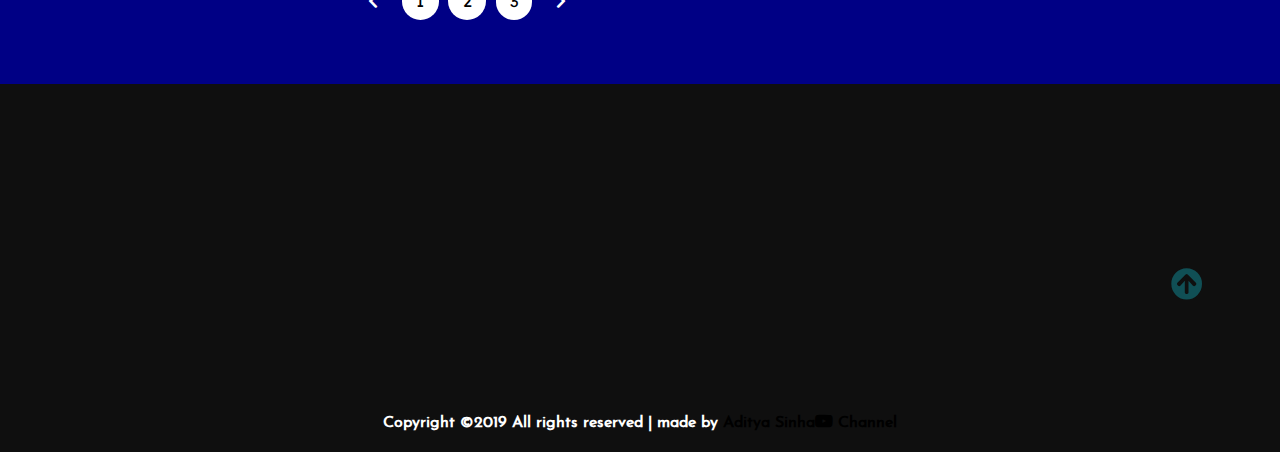
==== commit e4bc3224: "Add files via upload" ====
--- a/The Main Website Code/Index.html
+++ b/The Main Website Code/Index.html
@@ -52,7 +52,7 @@
                         <a href="#">Archive</a>
                     </li>
                     <li class="nav-link">
-                        <a href="#">Pages</a>
+                        <a href="https://travelx-admin-dashboard.netlify.app/">Admin Dashboard</a>
                     </li>
                     <li class="nav-link">
                         <a href="https://travel-x-signup.netlify.app">Sign Up</a>
--- a/The Main Website Code/css/Style.css
+++ b/The Main Website Code/css/Style.css
@@ -6,7 +6,6 @@
     margin: 0%;
     box-sizing: border-box;
     overflow-x: hidden;
-    background-image: ;
     background-color: rgb(0, 0, 133);
      
 }
@@ -21,7 +20,7 @@
     --midnight: #104f55;
 
     /* gradient color   */
-    --sky: linear-gradient(120deg, #a1c4fd 0%, #c2e9fb 100%);
+    --sky:  linear-gradient(to right, #007991, #78ffd6); 
 
     /*      theme font-family   */
     --Abel: 'Abel', cursive;
